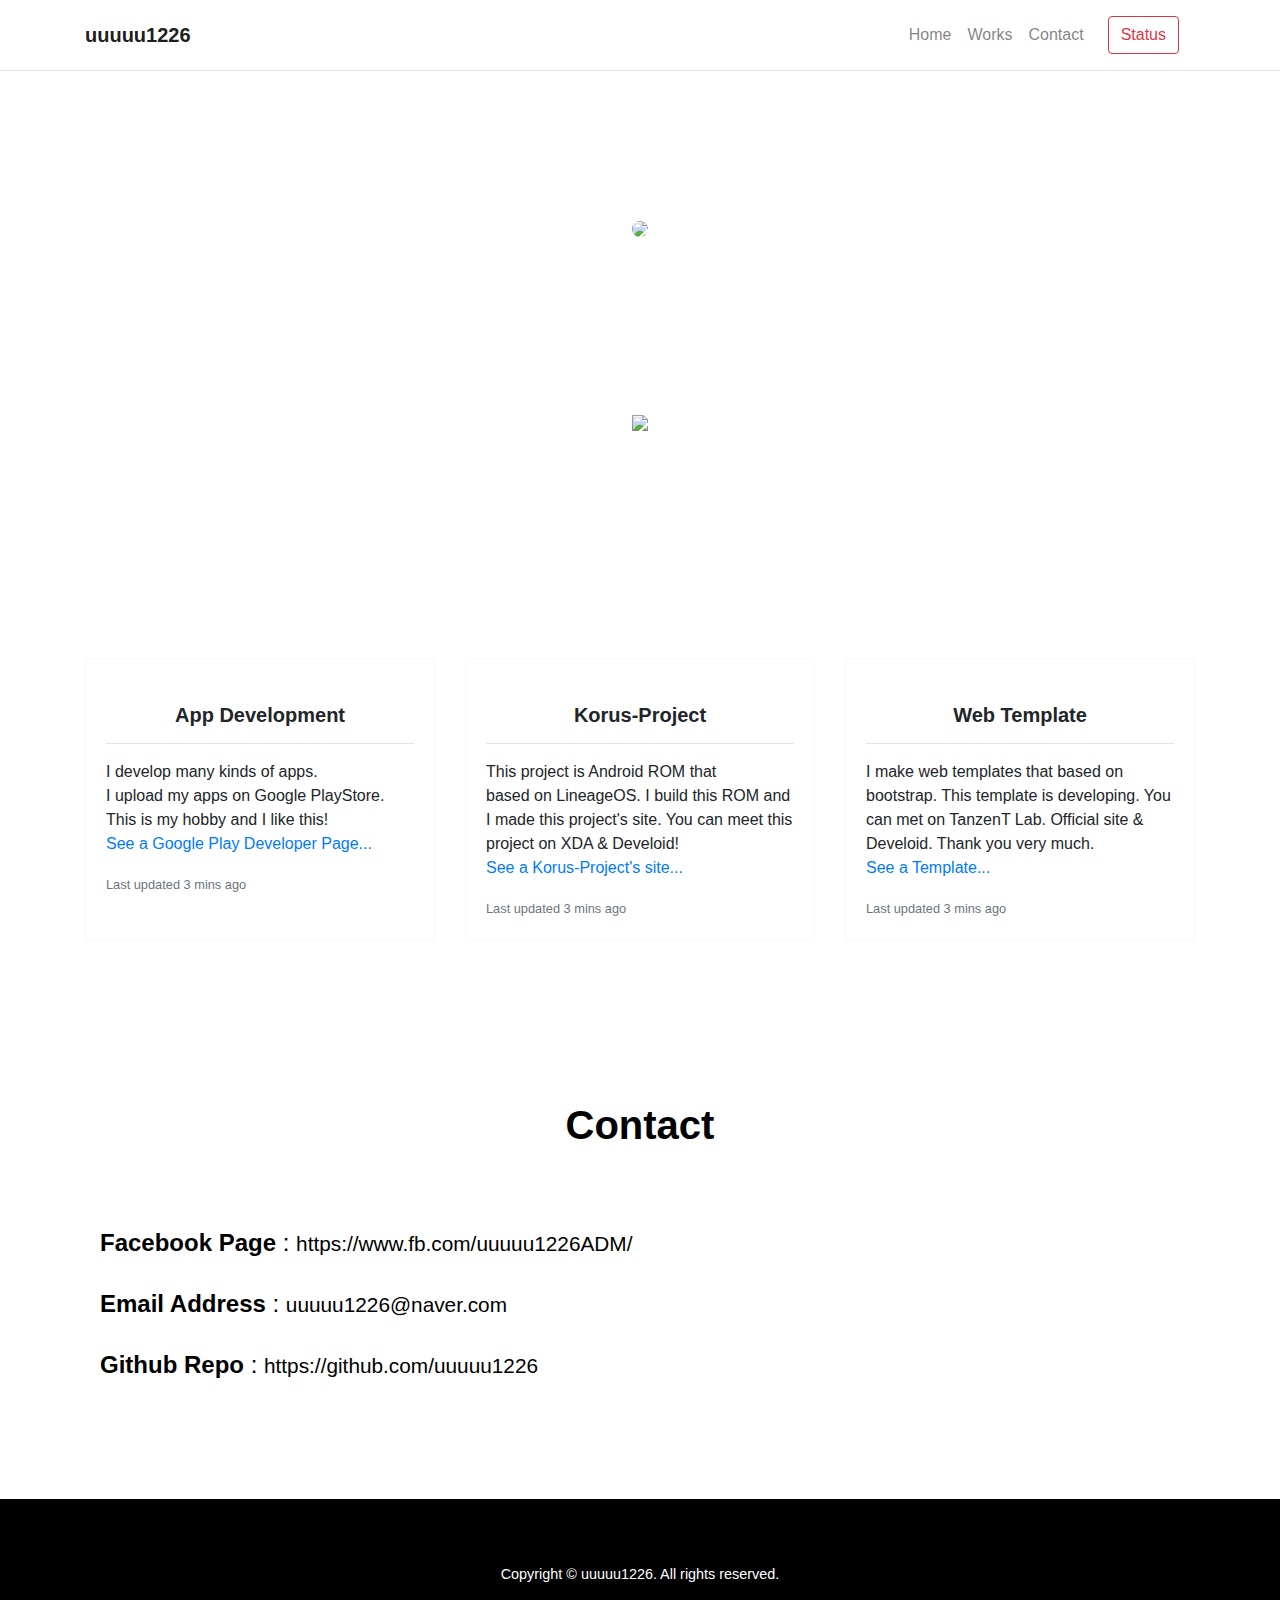
==== index.html @ d1de70ed "Update index.html" ====
﻿<!DOCTYPE HTML>
<head>
  <meta charset="utf-8" />
  <meta http-equiv="X-UA-Compatible" content="IE=edge,chrome=1" />
  <meta name="viewport" content="width=device-width, initial-scale=1.0, maximum-scale=1.0">
  <meta name="naver-site-verification" content="c0f4e2a537cadd7e443d0e76c93d6aa17beb858a"/>
  <meta name="google-site-verification" content="tITjYHGvdOlJ-JuTeAnMB9wYQWLgmwj3tg1mED2GOXA" />
  <meta property="og:title" content="uuuuu1226's Portfolio"/>
  <meta property="og:description" content="uuuuu1226's Portfolio"/>
  <meta property="og:url" content="uuuuu1226.github.io">
  <link rel="apple-touch-icon" href="assets/images/favicon.ico">
  <link rel="shortcut icon" href="assets/images/favicon.ico">
  <link rel="icon" href="assets/images/favicon.ico">
  <link rel="stylesheet" href="https://stackpath.bootstrapcdn.com/bootstrap/4.1.3/css/bootstrap.min.css">
  <link rel="stylesheet" href="assets/css/style.css">
  <link rel="stylesheet" type="text/css" href="https://cdn.rawgit.com/moonspam/NanumSquare/master/nanumsquare.css">
  <link rel="stylesheet" href="https://maxcdn.bootstrapcdn.com/font-awesome/4.7.0/css/font-awesome.min.css">
  <link rel="stylesheet" href="assets/css/animations.css">
  <title>uuuuu1226's Portfolio</title>
</head>
<body data-spy="scroll">

  <nav class="navbar navbar-expand-lg navbar-light bg-white fixed-top border-bottom box-shadow">
    <div class="container">
      <a href="index"><span class="navbar-brand mb-0 h1"><b>uuuuu1226</b></span></a>
      <button class="navbar-toggler" type="button" data-toggle="collapse" data-target="#navbar" aria-controls="navbar" aria-expanded="false" aria-label="Toggle navigation">
        <span class="navbar-toggler-icon"></span>
      </button>

      <div class="collapse navbar-collapse text-center" id="navbar">
        <ul class="navbar-nav ml-auto">
          <li class="nav-item">
            <a class="nav-link" href="#index">Home</a>
          </li>
          <li class="nav-item">
              <a class="nav-link" href="#works">Works</a>
            </li>
          <li class="nav-item">
              <a class="nav-link" href="#contact">Contact</a>
           </li>
        </ul>
            <a class="nav-link" href="https://status.uuuuu1226.com"><button type="button" class="btn btn-outline-danger">Status</button></a>
      </div>
    </div>
  </nav>
    <section id="index">
      <div class="bg">
        <div class="container"><br><br><br><br><br><br><br><br><br>
          <center><img class="rounded-circle" style="height:15rem;weight:15rem;" src="assets/images/core.png"></center><br>
          <p style="color:white;font-size:2.5rem;" align="center"><b>uuuuu1226</b></p>
          <p style="color:white;" class="lead" align="center">Android & Web Developer</p>
        </div>
      </div>
    </section>
    <div id="works">
    <center><Br>
      <div class="container">
    <a href="https://mcmc.kr/uuuuu1226"><img class="ad-banner" src="assets/images/banner.png"></a>
<br>
</div>
    </center><br>
      <section>
        <div class="bg-gradient">
          <div class="container"><br><br><br>
      <h1 align="center" style="color:#fff;font-size:2.5rem;"><b>My Works</b></h1><br><br><br>
      <div class="card-deck">
          <div class="card border-light mb-3">
              <div class="raised card-body"><br>
              <h5 align="center" class="card-title"><b>App Development</b></h5>
              <hr>
              <p class="card-text">I develop many kinds of apps.<br>I upload my apps on Google PlayStore.<br>This is my hobby and I like this!<br><a href="https://play.google.com/store/apps/dev?id=6207618370228637614">See a Google Play Developer Page...</a></p>
              <p class="card-text"><small class="text-muted">Last updated 3 mins ago</small></p>
            </div>
          </div>
          <div class="card border-light mb-3">
              <div class="raised card-body"><br>
              <h5 align="center" class="card-title"><b>Korus-Project</b></h5>
              <hr>
              <p class="card-text">This project is Android ROM that <br>based on LineageOS. I build this ROM and I made this project's site. You can meet this project on XDA &amp; Develoid! <br><a href="https://Korus-Project.kro.kr">See a Korus-Project's site...</a></p>
              <p class="card-text"><small class="text-muted">Last updated 3 mins ago</small></p>
            </div>
          </div>
          <div class="card border-light mb-3">
            <div class="raised card-body"><br>
              <h5 align="center" class="card-title"><b>Web Template</b></h5>
              <hr>
              <p class="card-text">I make web templates that based on bootstrap. This template is developing. You can met on TanzenT Lab. Official site &amp; Develoid. Thank you very much.<br><a href="https://tanzentlab.com">See a Template...</a></p>
              <p class="card-text"><small class="text-muted">Last updated 3 mins ago</small></p>
            </div>
          </div>
        </div>
      <br><br><br>
    </div>
  </div>
      </section>
    </div>
      <section id="contact">
        <div class="container"><br><br><br>
          <h1 style="color:#000;" align="center"><b>Contact</b></h1><br><br><br>
          <div class="container">
        <h4 style="color:#000;font-size:1.5rem;" align="left"><b>Facebook Page</b> : <a style="color:#000;font-size:1.3rem;" href="https://www.facebook.com/uuuuu1226ADM/">https://www.fb.com/uuuuu1226ADM/</a></h4><br>
        <h4 style="color:#000;font-size:1.5rem;" align="left"><b>Email Address</b> : <a style="color:#000;font-size:1.3rem;" href="mailto:uuuuu1226@naver.com">uuuuu1226@naver.com</a></h4><br>
        <h4 style="color:#000;font-size:1.5rem;" align="left"><b>Github Repo</b> : <a style="color:#000;font-size:1.3rem;" href="https://github.com/uuuuu1226">https://github.com/uuuuu1226</a></h4><br>
        </div>
        <br><br><br>
      </div>
      </section>

<footer style="background-color: #000;">
  <hr>
  <div class="container">
  <br><br>
     <center><p style="color:#ffffff;font-size:0.9rem;">Copyright &copy; <a style="color:#ffffff;" href="mailto:uuuuu1226@naver.com">uuuuu1226</a>. All rights reserved.</p></center>
   <br><br></div>
</footer>

  <script src="https://code.jquery.com/jquery-3.2.1.slim.min.js" integrity="sha384-KJ3o2DKtIkvYIK3UENzmM7KCkRr/rE9/Qpg6aAZGJwFDMVNA/GpGFF93hXpG5KkN" crossorigin="anonymous"></script>
  <script src="https://cdnjs.cloudflare.com/ajax/libs/popper.js/1.12.9/umd/popper.min.js" integrity="sha384-ApNbgh9B+Y1QKtv3Rn7W3mgPxhU9K/ScQsAP7hUibX39j7fakFPskvXusvfa0b4Q" crossorigin="anonymous"></script>
  <script src="https://maxcdn.bootstrapcdn.com/bootstrap/4.0.0/js/bootstrap.min.js" integrity="sha384-JZR6Spejh4U02d8jOt6vLEHfe/JQGiRRSQQxSfFWpi1MquVdAyjUar5+76PVCmYl" crossorigin="anonymous"></script>
  <script src="js/scrollspy.js"/>
  <script src="js/ScrollTrigger.min.js"/>

</body>
</html>
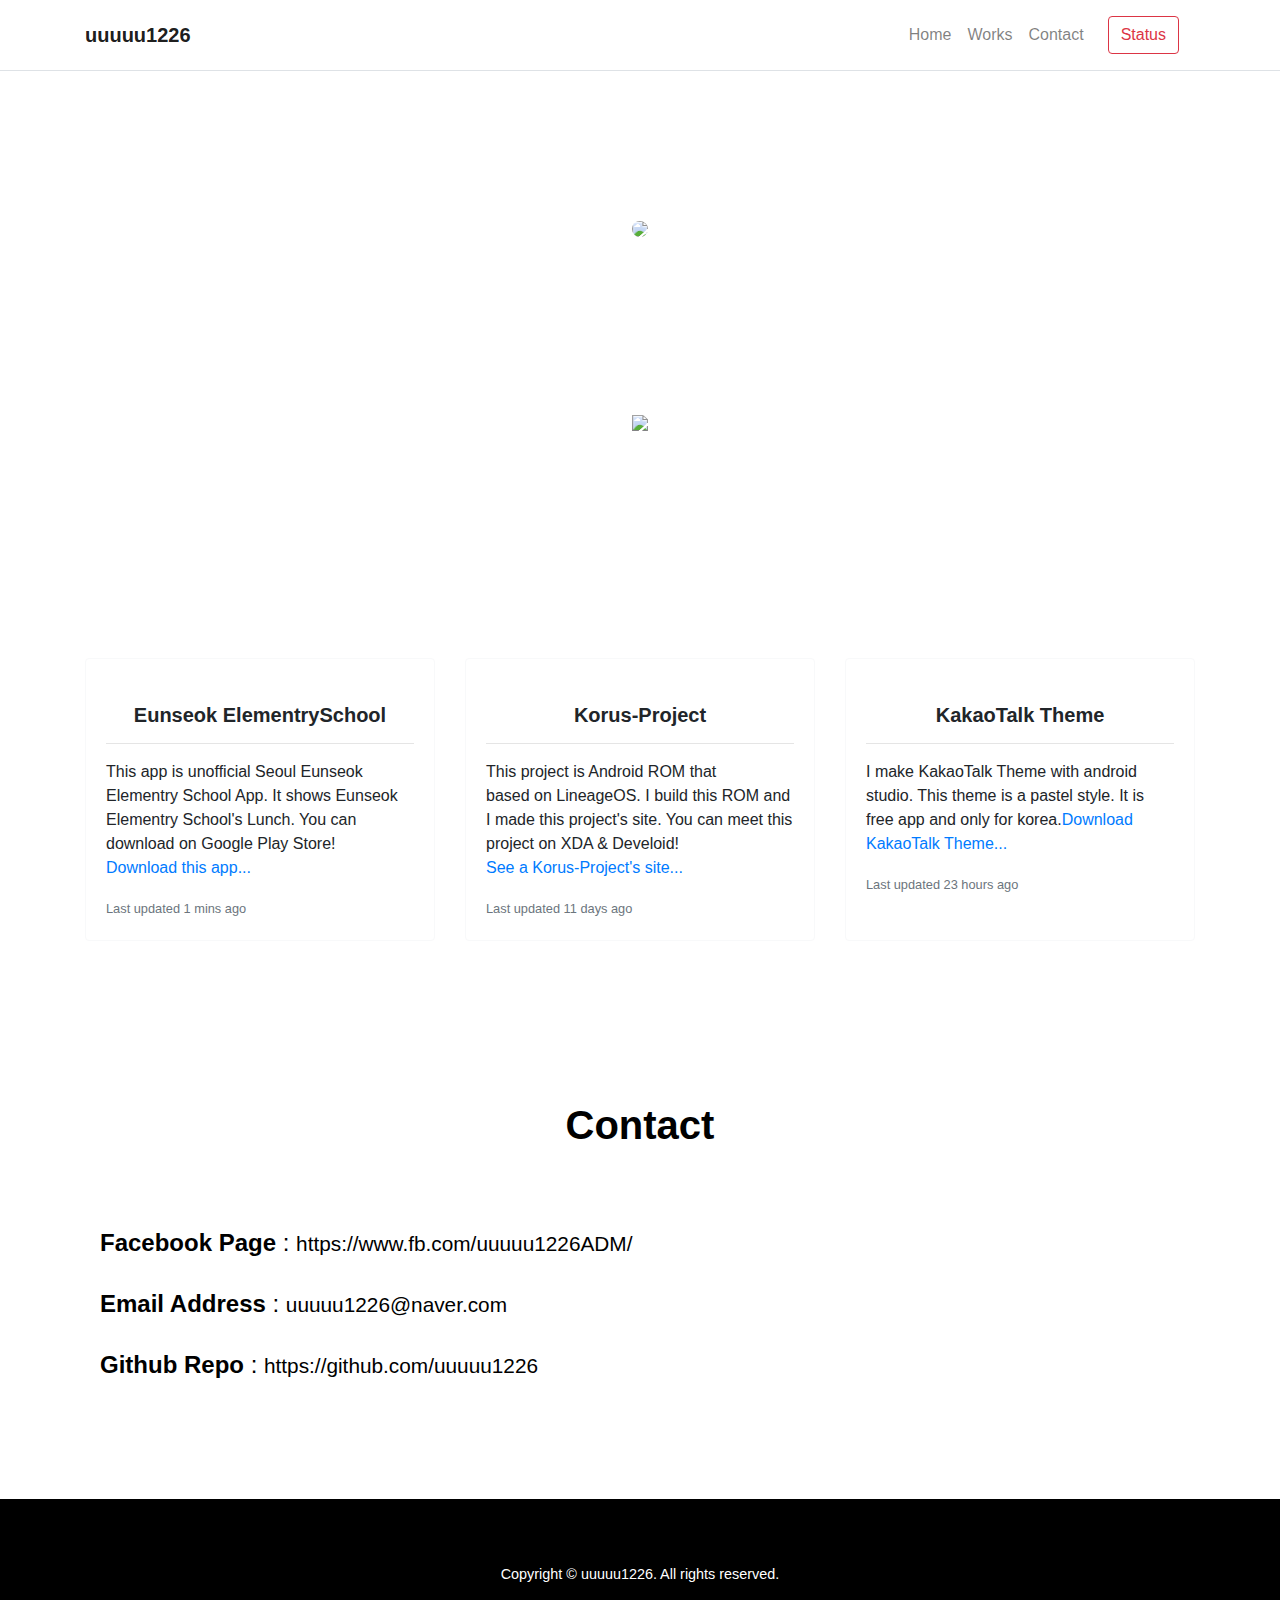
==== commit b2fdce1d: "Update index.html" ====
--- a/index.html
+++ b/index.html
@@ -43,7 +43,7 @@
       </div>
     </div>
   </nav>
-    <section id="index">
+    <div id="index">
       <div class="bg">
         <div class="container"><br><br><br><br><br><br><br><br><br>
           <center><img class="rounded-circle" style="height:15rem;weight:15rem;" src="assets/images/core.png"></center><br>
@@ -51,7 +51,7 @@
           <p style="color:white;" class="lead" align="center">Android & Web Developer</p>
         </div>
       </div>
-    </section>
+    </div>
     <div id="works">
     <center><Br>
       <div class="container">
@@ -66,10 +66,10 @@
       <div class="card-deck">
           <div class="card border-light mb-3">
               <div class="raised card-body"><br>
-              <h5 align="center" class="card-title"><b>App Development</b></h5>
+              <h5 align="center" class="card-title"><b>Eunseok ElementrySchool</b></h5>
               <hr>
-              <p class="card-text">I develop many kinds of apps.<br>I upload my apps on Google PlayStore.<br>This is my hobby and I like this!<br><a href="https://play.google.com/store/apps/dev?id=6207618370228637614">See a Google Play Developer Page...</a></p>
-              <p class="card-text"><small class="text-muted">Last updated 3 mins ago</small></p>
+              <p class="card-text">This app is unofficial Seoul Eunseok Elementry School App. It shows Eunseok Elementry School's Lunch. You can download on Google Play Store!<br><a href="https://play.google.com/store/apps/details?id=com.uuuuu1226.apps.eunseok">Download this app...</a></p>
+              <p class="card-text"><small class="text-muted">Last updated 1 mins ago</small></p>
             </div>
           </div>
           <div class="card border-light mb-3">
@@ -77,24 +77,24 @@
               <h5 align="center" class="card-title"><b>Korus-Project</b></h5>
               <hr>
               <p class="card-text">This project is Android ROM that <br>based on LineageOS. I build this ROM and I made this project's site. You can meet this project on XDA &amp; Develoid! <br><a href="https://Korus-Project.kro.kr">See a Korus-Project's site...</a></p>
-              <p class="card-text"><small class="text-muted">Last updated 3 mins ago</small></p>
+              <p class="card-text"><small class="text-muted">Last updated 11 days ago</small></p>
             </div>
           </div>
           <div class="card border-light mb-3">
             <div class="raised card-body"><br>
-              <h5 align="center" class="card-title"><b>Web Template</b></h5>
+              <h5 align="center" class="card-title"><b>KakaoTalk Theme</b></h5>
               <hr>
-              <p class="card-text">I make web templates that based on bootstrap. This template is developing. You can met on TanzenT Lab. Official site &amp; Develoid. Thank you very much.<br><a href="https://tanzentlab.com">See a Template...</a></p>
-              <p class="card-text"><small class="text-muted">Last updated 3 mins ago</small></p>
+              <p class="card-text">I make KakaoTalk Theme with android studio. This theme is a pastel style. It is free app and only for korea.<a href="https://play.google.com/store/apps/details?id=com.uuuuu1226.pastel.blue">Download KakaoTalk Theme...</a></p>
+              <p class="card-text"><small class="text-muted">Last updated 23 hours ago</small></p>
             </div>
           </div>
         </div>
       <br><br><br>
     </div>
-  </div>
-      </section>
+          </section>
+        </div>
     </div>
-      <section id="contact">
+      <div id="contact">
         <div class="container"><br><br><br>
           <h1 style="color:#000;" align="center"><b>Contact</b></h1><br><br><br>
           <div class="container">
@@ -104,7 +104,7 @@
         </div>
         <br><br><br>
       </div>
-      </section>
+      </div>
 
 <footer style="background-color: #000;">
   <hr>
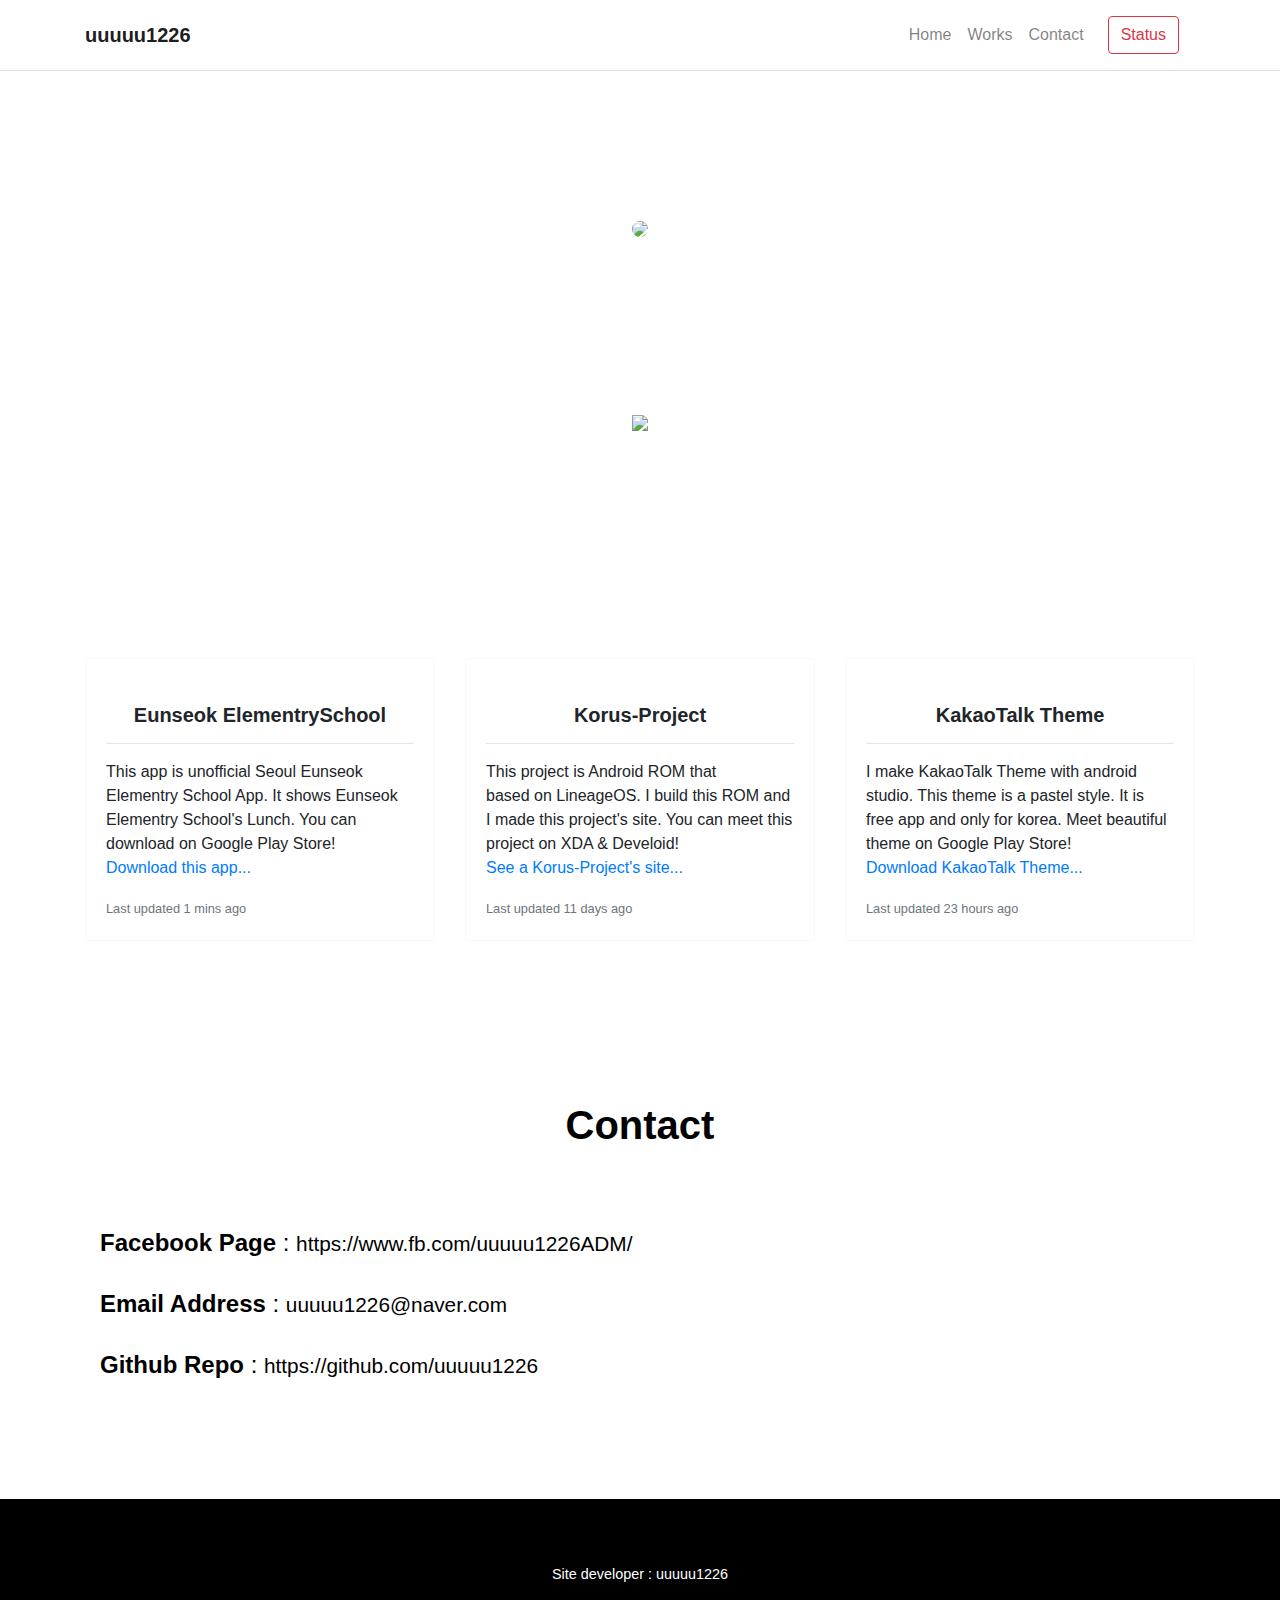
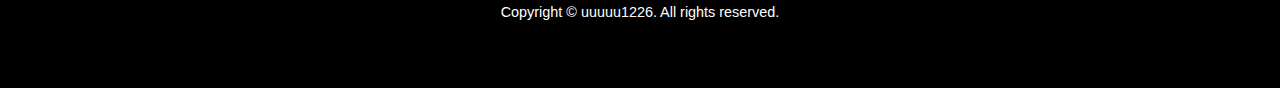
==== commit d7298f44: "Update index.html" ====
--- a/index.html
+++ b/index.html
@@ -5,6 +5,13 @@
   <meta name="viewport" content="width=device-width, initial-scale=1.0, maximum-scale=1.0">
   <meta name="naver-site-verification" content="c0f4e2a537cadd7e443d0e76c93d6aa17beb858a"/>
   <meta name="google-site-verification" content="tITjYHGvdOlJ-JuTeAnMB9wYQWLgmwj3tg1mED2GOXA" />
+  <script async src="//pagead2.googlesyndication.com/pagead/js/adsbygoogle.js"></script>
+<script>
+     (adsbygoogle = window.adsbygoogle || []).push({
+          google_ad_client: "ca-pub-5037616207880732",
+          enable_page_level_ads: true
+     });
+</script>
   <meta property="og:title" content="uuuuu1226's Portfolio"/>
   <meta property="og:description" content="uuuuu1226's Portfolio"/>
   <meta property="og:url" content="uuuuu1226.github.io">
@@ -84,7 +91,7 @@
             <div class="raised card-body"><br>
               <h5 align="center" class="card-title"><b>KakaoTalk Theme</b></h5>
               <hr>
-              <p class="card-text">I make KakaoTalk Theme with android studio. This theme is a pastel style. It is free app and only for korea.<a href="https://play.google.com/store/apps/details?id=com.uuuuu1226.pastel.blue">Download KakaoTalk Theme...</a></p>
+              <p class="card-text">I make KakaoTalk Theme with android studio. This theme is a pastel style. It is free app and only for korea. Meet beautiful theme on Google Play Store!<br><a href="https://play.google.com/store/apps/details?id=com.uuuuu1226.pastel.blue">Download KakaoTalk Theme...</a></p>
               <p class="card-text"><small class="text-muted">Last updated 23 hours ago</small></p>
             </div>
           </div>
@@ -94,7 +101,7 @@
           </section>
         </div>
     </div>
-      <div id="contact">
+      <section id="contact">
         <div class="container"><br><br><br>
           <h1 style="color:#000;" align="center"><b>Contact</b></h1><br><br><br>
           <div class="container">
@@ -104,12 +111,13 @@
         </div>
         <br><br><br>
       </div>
-      </div>
+      </section>
 
 <footer style="background-color: #000;">
   <hr>
   <div class="container">
   <br><br>
+    <center><p style="color:#ffffff;font-size:0.9rem;">Site developer : <a style="color:#ffffff;" href="mailto:uuuuu1226@naver.com">uuuuu1226</a></p></center>
      <center><p style="color:#ffffff;font-size:0.9rem;">Copyright &copy; <a style="color:#ffffff;" href="mailto:uuuuu1226@naver.com">uuuuu1226</a>. All rights reserved.</p></center>
    <br><br></div>
 </footer>
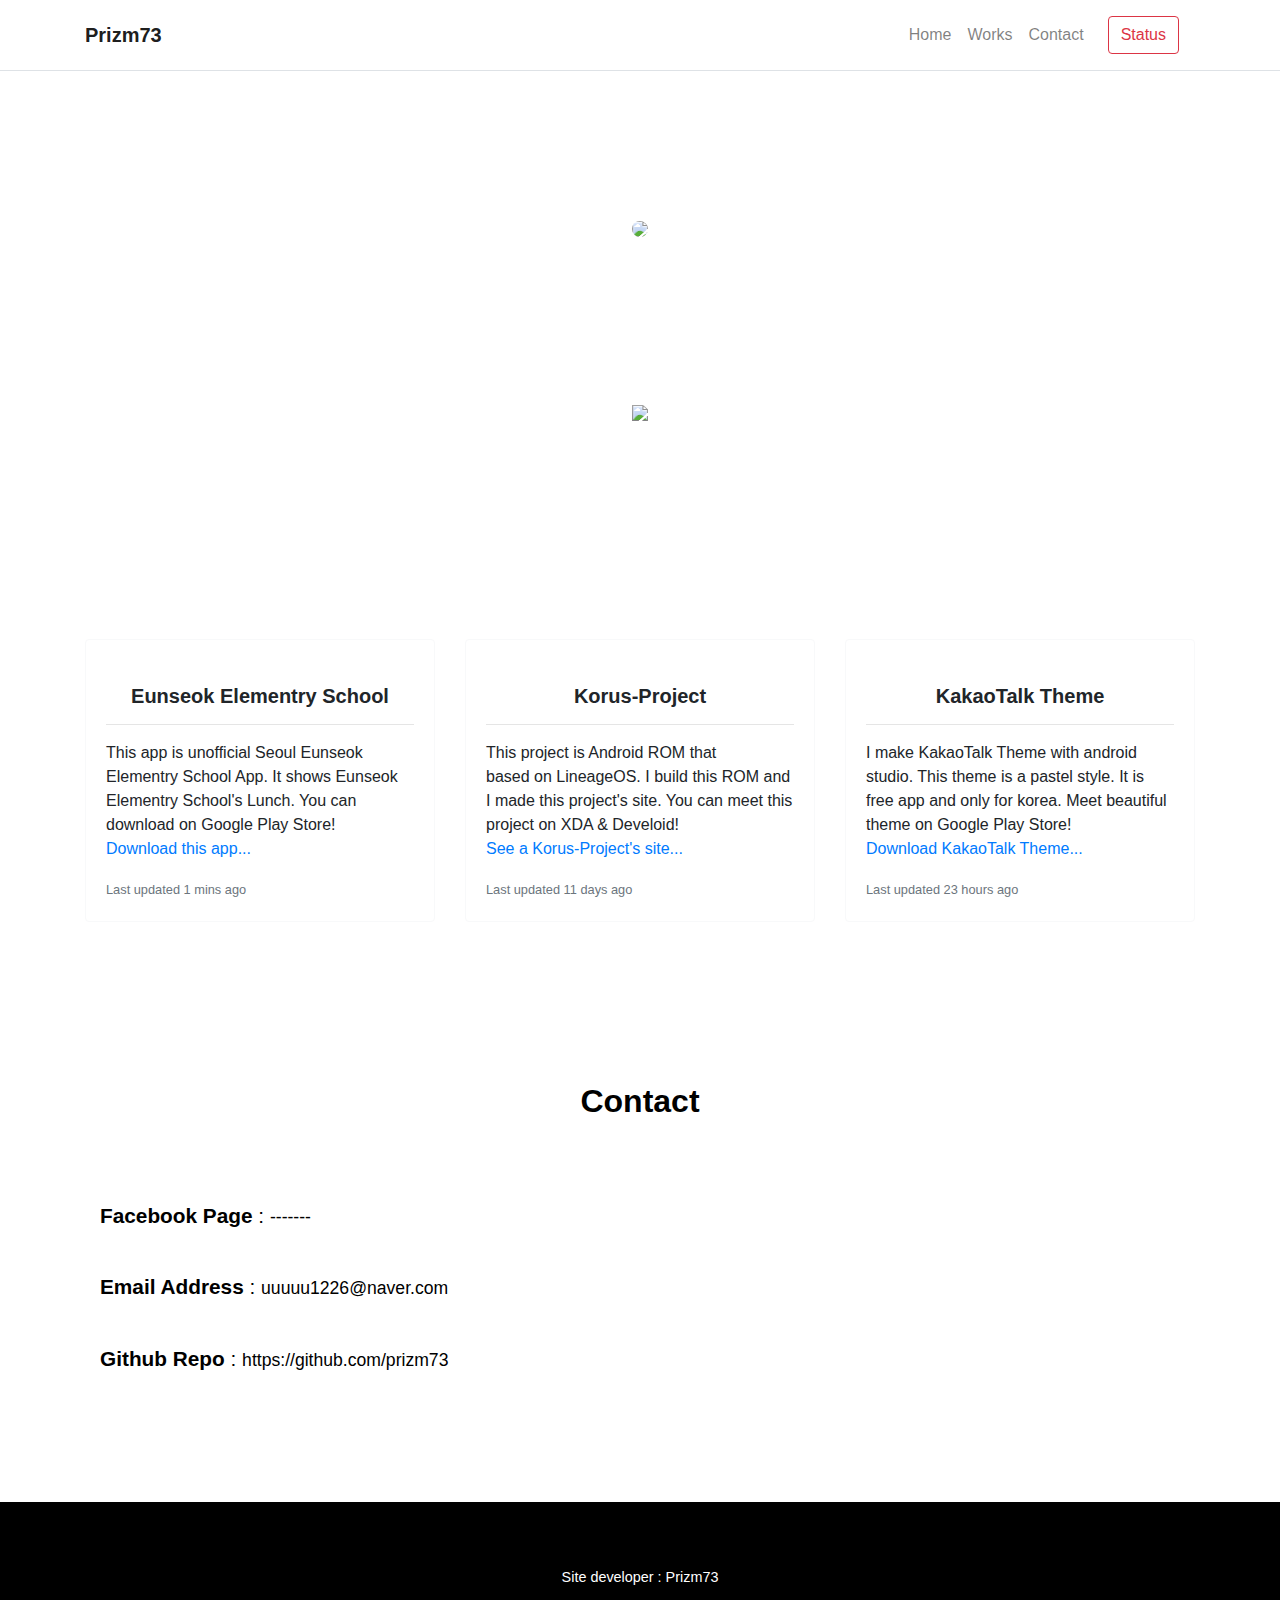
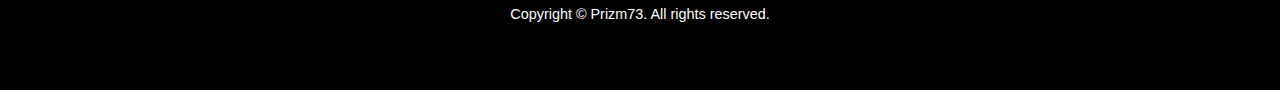
==== commit 231ad3de: "Update index.html" ====
--- a/index.html
+++ b/index.html
@@ -5,16 +5,16 @@
   <meta name="viewport" content="width=device-width, initial-scale=1.0, maximum-scale=1.0">
   <meta name="naver-site-verification" content="c0f4e2a537cadd7e443d0e76c93d6aa17beb858a"/>
   <meta name="google-site-verification" content="tITjYHGvdOlJ-JuTeAnMB9wYQWLgmwj3tg1mED2GOXA" />
-  <script async src="//pagead2.googlesyndication.com/pagead/js/adsbygoogle.js"></script>
+<script async src="//pagead2.googlesyndication.com/pagead/js/adsbygoogle.js"></script>
 <script>
      (adsbygoogle = window.adsbygoogle || []).push({
           google_ad_client: "ca-pub-5037616207880732",
           enable_page_level_ads: true
      });
 </script>
-  <meta property="og:title" content="uuuuu1226's Portfolio"/>
-  <meta property="og:description" content="uuuuu1226's Portfolio"/>
-  <meta property="og:url" content="uuuuu1226.github.io">
+  <meta property="og:title" content="Prizm73's Portfolio"/>
+  <meta property="og:description" content="Prizm73's Portfolio"/>
+  <meta property="og:url" content="http://prizm73.me">
   <link rel="apple-touch-icon" href="assets/images/favicon.ico">
   <link rel="shortcut icon" href="assets/images/favicon.ico">
   <link rel="icon" href="assets/images/favicon.ico">
@@ -23,13 +23,13 @@
   <link rel="stylesheet" type="text/css" href="https://cdn.rawgit.com/moonspam/NanumSquare/master/nanumsquare.css">
   <link rel="stylesheet" href="https://maxcdn.bootstrapcdn.com/font-awesome/4.7.0/css/font-awesome.min.css">
   <link rel="stylesheet" href="assets/css/animations.css">
-  <title>uuuuu1226's Portfolio</title>
+  <title>Prizm73's Portfolio</title>
 </head>
 <body data-spy="scroll">
 
   <nav class="navbar navbar-expand-lg navbar-light bg-white fixed-top border-bottom box-shadow">
     <div class="container">
-      <a href="index"><span class="navbar-brand mb-0 h1"><b>uuuuu1226</b></span></a>
+      <a href="index"><span class="navbar-brand mb-0 h1"><b>Prizm73</b></span></a>
       <button class="navbar-toggler" type="button" data-toggle="collapse" data-target="#navbar" aria-controls="navbar" aria-expanded="false" aria-label="Toggle navigation">
         <span class="navbar-toggler-icon"></span>
       </button>
@@ -46,15 +46,15 @@
               <a class="nav-link" href="#contact">Contact</a>
            </li>
         </ul>
-            <a class="nav-link" href="https://status.uuuuu1226.com"><button type="button" class="btn btn-outline-danger">Status</button></a>
+            <a class="nav-link" href="https://status.prizm73.me"><button type="button" class="btn btn-outline-danger">Status</button></a>
       </div>
     </div>
   </nav>
     <div id="index">
       <div class="bg">
         <div class="container"><br><br><br><br><br><br><br><br><br>
-          <center><img class="rounded-circle" style="height:15rem;weight:15rem;" src="assets/images/core.png"></center><br>
-          <p style="color:white;font-size:2.5rem;" align="center"><b>uuuuu1226</b></p>
+          <center><img class="rounded-circle" style="height:15rem;weight:15rem;" src="assets/images/LGOOG_1.png"></center><br>
+          <p style="color:white;font-size:2.1rem;" align="center"><b>Prizm73</b></p>
           <p style="color:white;" class="lead" align="center">Android & Web Developer</p>
         </div>
       </div>
@@ -69,11 +69,11 @@
       <section>
         <div class="bg-gradient">
           <div class="container"><br><br><br>
-      <h1 align="center" style="color:#fff;font-size:2.5rem;"><b>My Works</b></h1><br><br><br>
+      <h2 align="center" style="color:#fff;"><b>My Works</b></h2><br><br><br>
       <div class="card-deck">
           <div class="card border-light mb-3">
               <div class="raised card-body"><br>
-              <h5 align="center" class="card-title"><b>Eunseok ElementrySchool</b></h5>
+              <h5 align="center" class="card-title"><b>Eunseok Elementry School</b></h5>
               <hr>
               <p class="card-text">This app is unofficial Seoul Eunseok Elementry School App. It shows Eunseok Elementry School's Lunch. You can download on Google Play Store!<br><a href="https://play.google.com/store/apps/details?id=com.uuuuu1226.apps.eunseok">Download this app...</a></p>
               <p class="card-text"><small class="text-muted">Last updated 1 mins ago</small></p>
@@ -103,11 +103,11 @@
     </div>
       <section id="contact">
         <div class="container"><br><br><br>
-          <h1 style="color:#000;" align="center"><b>Contact</b></h1><br><br><br>
+          <h2 style="color:#000;" align="center"><b>Contact</b></h2><br><br><br>
           <div class="container">
-        <h4 style="color:#000;font-size:1.5rem;" align="left"><b>Facebook Page</b> : <a style="color:#000;font-size:1.3rem;" href="https://www.facebook.com/uuuuu1226ADM/">https://www.fb.com/uuuuu1226ADM/</a></h4><br>
-        <h4 style="color:#000;font-size:1.5rem;" align="left"><b>Email Address</b> : <a style="color:#000;font-size:1.3rem;" href="mailto:uuuuu1226@naver.com">uuuuu1226@naver.com</a></h4><br>
-        <h4 style="color:#000;font-size:1.5rem;" align="left"><b>Github Repo</b> : <a style="color:#000;font-size:1.3rem;" href="https://github.com/uuuuu1226">https://github.com/uuuuu1226</a></h4><br>
+        <p style="color:#000;font-size:1.3rem;" align="left"><b>Facebook Page</b> : <a style="color:#000;font-size:1.1rem;" href="#">-------</a></p><br>
+        <p style="color:#000;font-size:1.3rem;" align="left"><b>Email Address</b> : <a style="color:#000;font-size:1.1rem;" href="mailto:uuuuu1226@naver.com">uuuuu1226@naver.com</a></p><br>
+        <p style="color:#000;font-size:1.3rem;" align="left"><b>Github Repo</b> : <a style="color:#000;font-size:1.1rem;" href="https://github.com/prizm73">https://github.com/prizm73</a></p><br>
         </div>
         <br><br><br>
       </div>
@@ -117,8 +117,8 @@
   <hr>
   <div class="container">
   <br><br>
-    <center><p style="color:#ffffff;font-size:0.9rem;">Site developer : <a style="color:#ffffff;" href="mailto:uuuuu1226@naver.com">uuuuu1226</a></p></center>
-     <center><p style="color:#ffffff;font-size:0.9rem;">Copyright &copy; <a style="color:#ffffff;" href="mailto:uuuuu1226@naver.com">uuuuu1226</a>. All rights reserved.</p></center>
+    <center><p style="color:#ffffff;font-size:0.9rem;">Site developer : <a style="color:#ffffff;" href="mailto:uuuuu1226@naver.com">Prizm73</a></p></center>
+     <center><p style="color:#ffffff;font-size:0.9rem;">Copyright &copy; <a style="color:#ffffff;" href="mailto:uuuuu1226@naver.com">Prizm73</a>. All rights reserved.</p></center>
    <br><br></div>
 </footer>
 
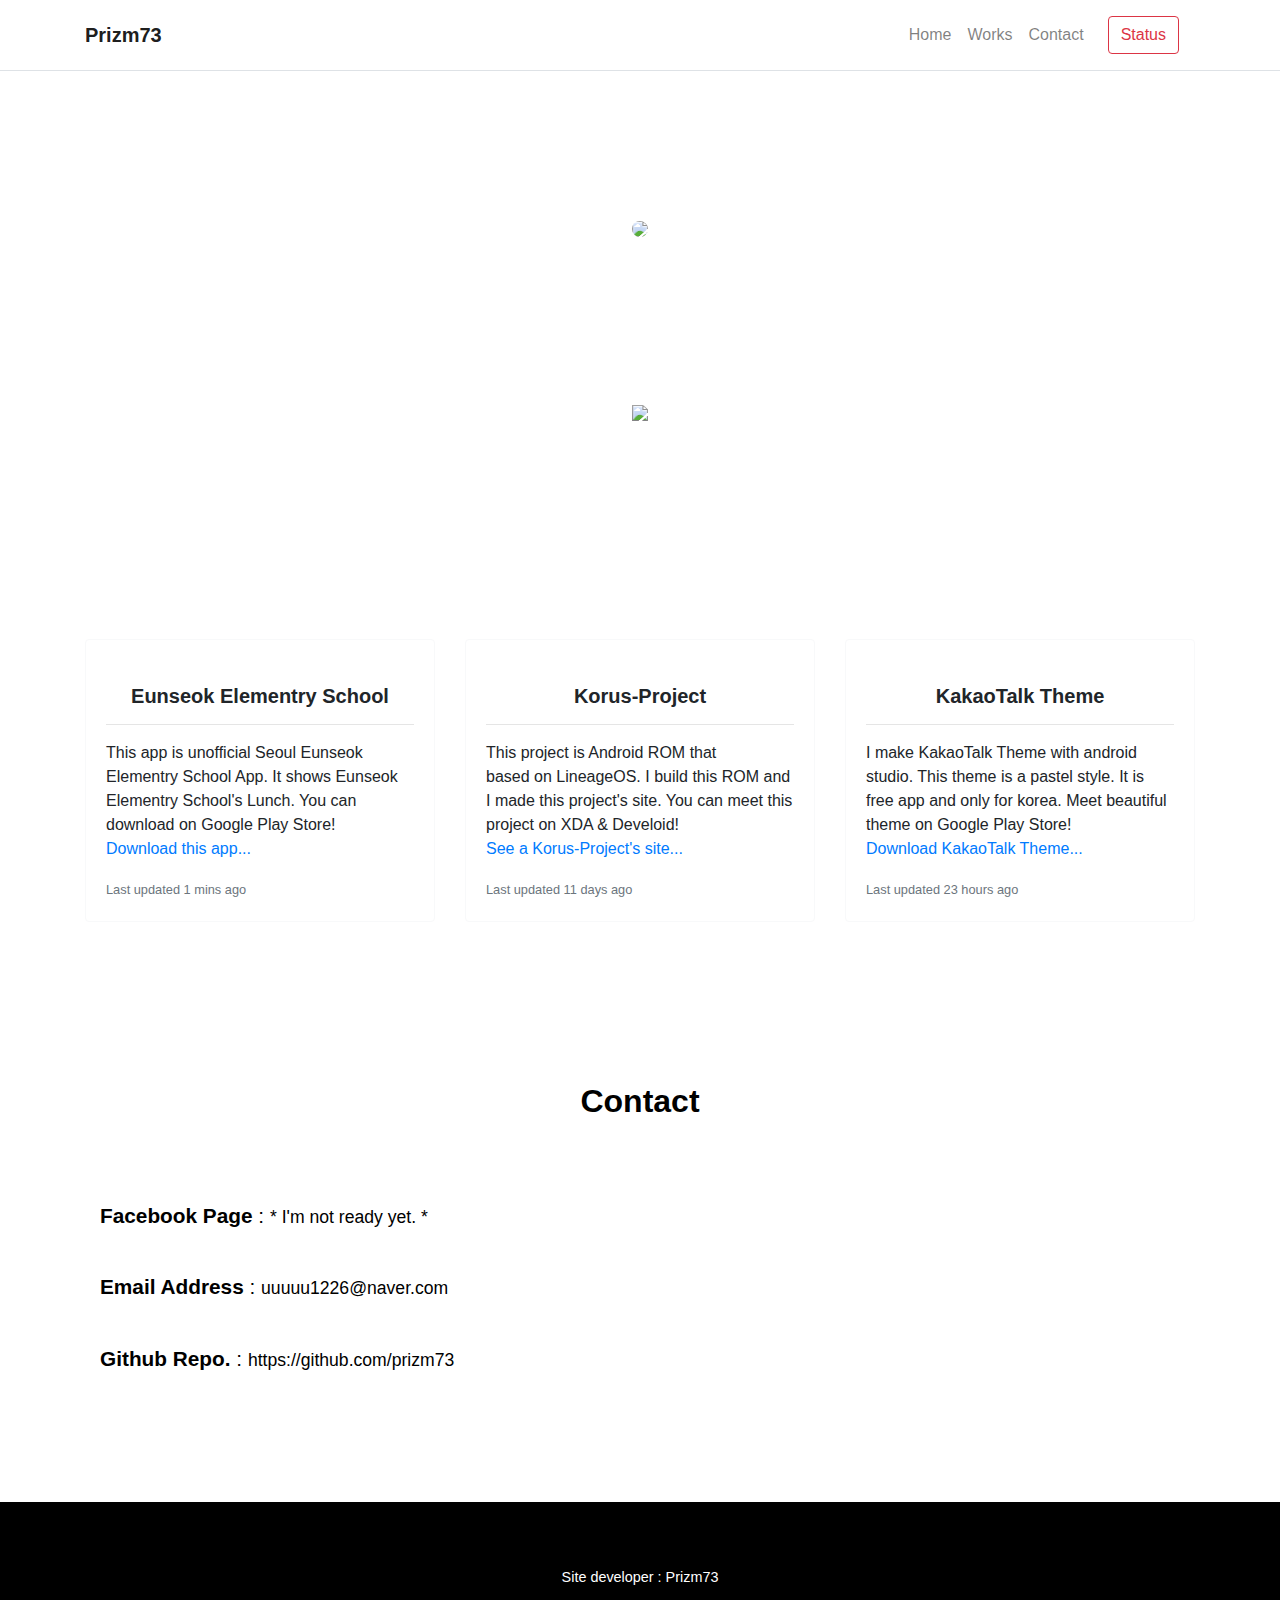
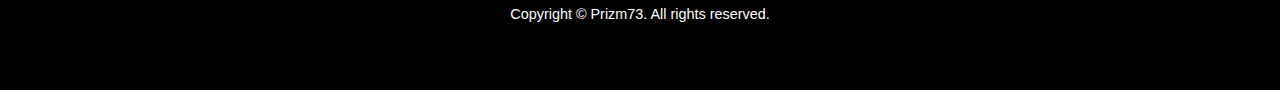
==== commit f2a17334: "Update index.html" ====
--- a/index.html
+++ b/index.html
@@ -105,9 +105,9 @@
         <div class="container"><br><br><br>
           <h2 style="color:#000;" align="center"><b>Contact</b></h2><br><br><br>
           <div class="container">
-        <p style="color:#000;font-size:1.3rem;" align="left"><b>Facebook Page</b> : <a style="color:#000;font-size:1.1rem;" href="#">-------</a></p><br>
+        <p style="color:#000;font-size:1.3rem;" align="left"><b>Facebook Page</b> : <a style="color:#000;font-size:1.1rem;" href="#">* I'm not ready yet. *</a></p><br>
         <p style="color:#000;font-size:1.3rem;" align="left"><b>Email Address</b> : <a style="color:#000;font-size:1.1rem;" href="mailto:uuuuu1226@naver.com">uuuuu1226@naver.com</a></p><br>
-        <p style="color:#000;font-size:1.3rem;" align="left"><b>Github Repo</b> : <a style="color:#000;font-size:1.1rem;" href="https://github.com/prizm73">https://github.com/prizm73</a></p><br>
+        <p style="color:#000;font-size:1.3rem;" align="left"><b>Github Repo.</b> : <a style="color:#000;font-size:1.1rem;" href="https://github.com/prizm73">https://github.com/prizm73</a></p><br>
         </div>
         <br><br><br>
       </div>
